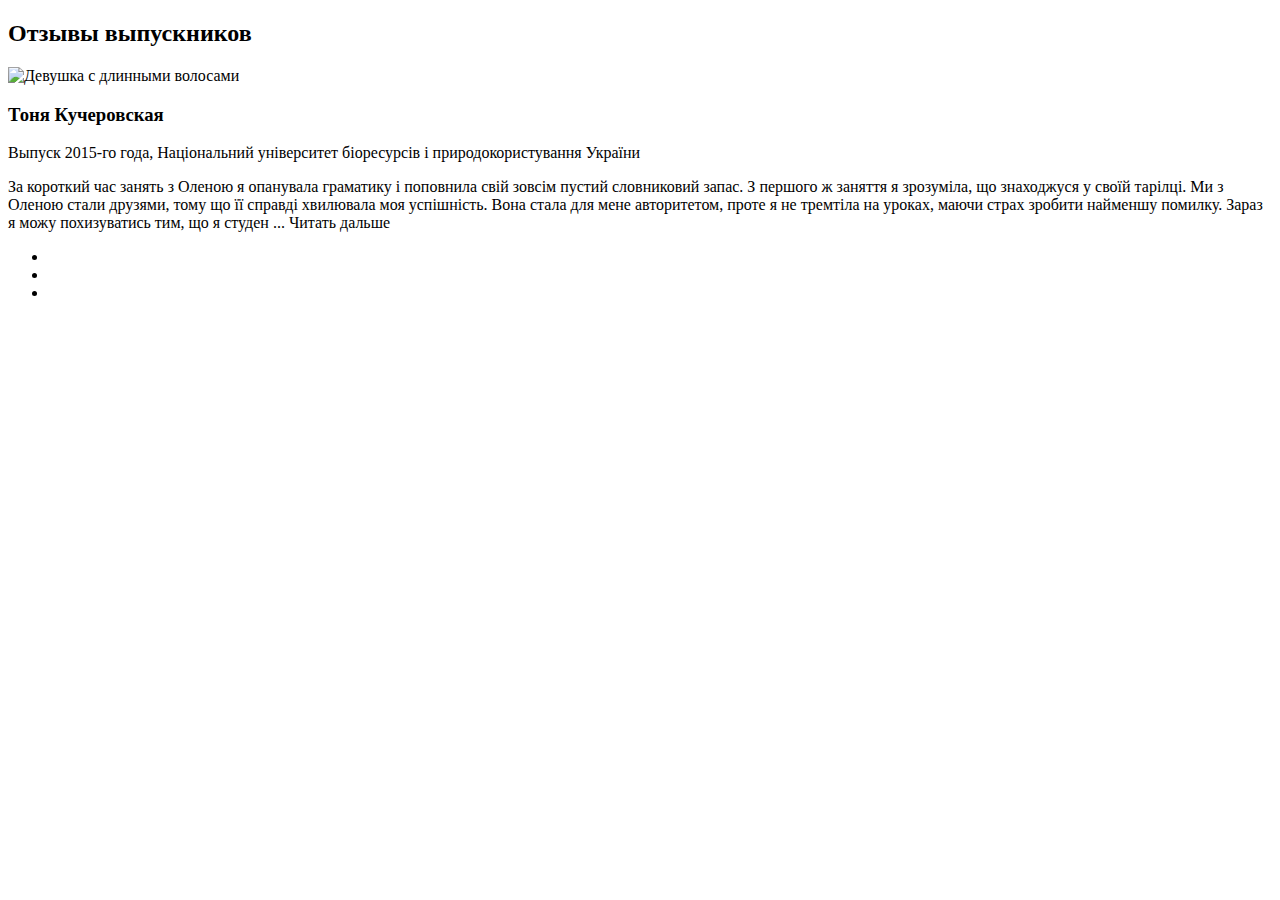
==== index-main.html @ c7bc54fe "Добавлена разметка ревьювера" ====
<!DOCTYPE html>
<html lang="ru">
<head>
    <meta charset="UTF-8">
    <meta http-equiv="X-UA-Compatible" content="IE=edge">
    <meta name="viewport" content="width=device-width, initial-scale=1.0">
    <title>Document</title>
</head>
<body>
    <header></header>   
    <main>
    <!-- Reviews -->
        <section class="reviews">
            <div class="container"> 
              <h2 class="section__title">Отзывы выпускников</h2>
                <article>
                  <img src="" alt="Девушка с длинными волосами" loading="lazy" width="90">
                  <a href=""></a>
                  <h3 class="reviewer">Тоня Кучеровская</h3>
                  <p>Выпуск 2015-го года, Національний університет біоресурсів
                  і природокористування України</p>
                  <p>За короткий час занять з Оленою я опанувала граматику і поповнила свій зовсім пустий словниковий запас. З першого ж
                  заняття я зрозуміла, що знаходжуся у своїй тарілці. Ми з Оленою стали друзями, тому що її справді хвилювала моя
                  успішність. Вона стала для мене авторитетом, проте я не тремтіла на уроках, маючи страх зробити найменшу помилку. Зараз
                  я можу похизуватись тим, що я студен ... <span>Читать дальше</span> </p>
                </article>
                <ul class="reviewers-list">
                    <li>
                        <img src="" alt="">
                    </li>
                    <li>
                        <img src="" alt="">
                    </li>
                    <li>
                        <img src="" alt="">
                    </li> 
                </ul>

            </div>
            
        </section>
    </main> 
    <footer></footer>
</body>
</html>
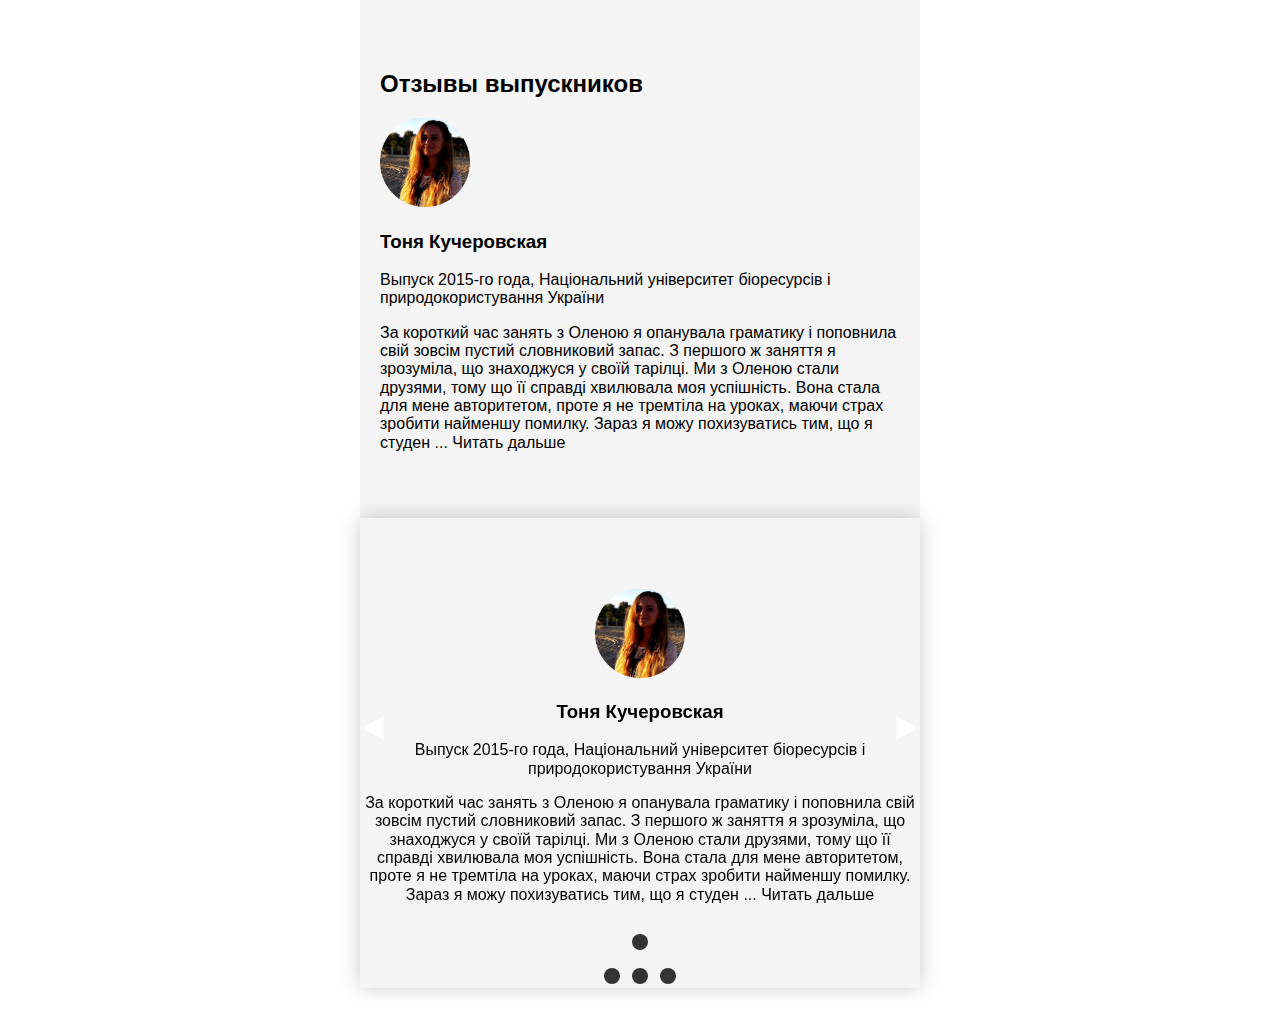
==== commit 996d7758: "Добавлены файлы" ====
--- a/index-main.html
+++ b/index-main.html
@@ -5,6 +5,8 @@
     <meta http-equiv="X-UA-Compatible" content="IE=edge">
     <meta name="viewport" content="width=device-width, initial-scale=1.0">
     <title>Document</title>
+    <link rel="stylesheet" href="https://cdnjs.cloudflare.com/ajax/libs/modern-normalize/1.0.0/modern-normalize.min.css">
+    <link rel="stylesheet" href="./css/main.min.css">
 </head>
 <body>
     <header></header>   
@@ -13,9 +15,14 @@
         <section class="reviews">
             <div class="container"> 
               <h2 class="section__title">Отзывы выпускников</h2>
+             
                 <article>
-                  <img src="" alt="Девушка с длинными волосами" loading="lazy" width="90">
-                  <a href=""></a>
+                  <img src="./images/Ellipse 8.png" alt="Девушка с длинными волосами" loading="lazy" width="90">
+                  <a href="">
+                    <svg width="30" height="30">
+                        <use href="./images/icons.svg#icon-antenna"></use>
+                    </svg>
+                  </a>
                   <h3 class="reviewer">Тоня Кучеровская</h3>
                   <p>Выпуск 2015-го года, Національний університет біоресурсів
                   і природокористування України</p>
@@ -24,21 +31,71 @@
                   успішність. Вона стала для мене авторитетом, проте я не тремтіла на уроках, маючи страх зробити найменшу помилку. Зараз
                   я можу похизуватись тим, що я студен ... <span>Читать дальше</span> </p>
                 </article>
-                <ul class="reviewers-list">
-                    <li>
-                        <img src="" alt="">
-                    </li>
-                    <li>
-                        <img src="" alt="">
-                    </li>
-                    <li>
-                        <img src="" alt="">
-                    </li> 
-                </ul>
+              
+                <ul class="reviewers-list"> </ul>
+            </div>         
+        </section>
 
+
+<section class="carousel" aria-label="Gallery">
+    <ol class="carousel__viewport">
+        <li id="carousel__slide1" tabindex="0" class="carousel__slide">
+            <div class="carousel__snapper">
+                
+                <a href="#carousel__slide4" class="carousel__prev">Go to last slide</a>
+                <a href="#carousel__slide2" class="carousel__next">Go to next slide</a>
             </div>
-            
-        </section>
+        </li>
+        <li id="carousel__slide2" tabindex="0" class="carousel__slide">
+            <div class="carousel__snapper"></div>
+            <a href="#carousel__slide1" class="carousel__prev">Go to previous slide</a>
+            <a href="#carousel__slide3" class="carousel__next">Go to next slide</a>
+        </li>
+        <li id="carousel__slide3" tabindex="0" class="carousel__slide">
+            <div class="carousel__snapper"></div>
+            <a href="#carousel__slide2" class="carousel__prev">Go to previous slide</a>
+            <a href="#carousel__slide4" class="carousel__next">Go to next slide</a>
+        </li>
+        <li id="carousel__slide4" tabindex="0" class="carousel__slide">
+            <div class="carousel__snapper"></div>
+            <a href="#carousel__slide3" class="carousel__prev">Go to previous slide</a>
+            <a href="#carousel__slide1" class="carousel__next">Go to first slide</a>
+        </li>
+    </ol>
+    <aside class="carousel__navigation">
+        <ol class="carousel__navigation-list">
+            <li class="carousel__navigation-item">
+
+                    <article >
+                                <img src="./images/Ellipse 8.png" alt="Девушка с длинными волосами" loading="lazy" width="90">
+                                <a href=""></a>
+                                <h3 class="reviewer">Тоня Кучеровская</h3>
+                                <p>Выпуск 2015-го года, Національний університет біоресурсів
+                                    і природокористування України</p>
+                                <p>За короткий час занять з Оленою я опанувала граматику і поповнила свій зовсім пустий словниковий запас. З першого
+                                    ж
+                                    заняття я зрозуміла, що знаходжуся у своїй тарілці. Ми з Оленою стали друзями, тому що її справді хвилювала моя
+                                    успішність. Вона стала для мене авторитетом, проте я не тремтіла на уроках, маючи страх зробити найменшу
+                                    помилку. Зараз
+                                    я можу похизуватись тим, що я студен ... <span>Читать дальше</span> </p>
+                    </article>
+                    <a href="#carousel__slide1" class="carousel__navigation-button">Go to slide 1  </a>
+              
+            </li>
+            <li class="carousel__navigation-item">
+                <a href="#carousel__slide2" class="carousel__navigation-button">Go to slide 2</a>
+            </li>
+            <li class="carousel__navigation-item">
+                <a href="#carousel__slide3" class="carousel__navigation-button">Go to slide 3</a>
+            </li>
+            <li class="carousel__navigation-item">
+                <a href="#carousel__slide4" class="carousel__navigation-button">Go to slide 4</a>
+            </li>
+        </ol>
+    </aside>
+</section>
+
+
     </main> 
     <footer></footer>
 </body>
--- a/css/main.min.css
+++ b/css/main.min.css
@@ -0,0 +1,2 @@
+.container{max-width:480px;min-width:320px;padding-left:15px;padding-right:15px;margin-left:auto;margin-right:auto}@media screen and (min-width: 768px){.container{max-width:768px}}@media screen and (min-width: 1200px){.container{max-width:1200px}}@-webkit-keyframes tonext{75%{left:0}95%{left:100%}98%{left:100%}99%{left:0}}@keyframes tonext{75%{left:0}95%{left:100%}98%{left:100%}99%{left:0}}@-webkit-keyframes tostart{75%{left:0}95%{left:-300%}98%{left:-300%}99%{left:0}}@keyframes tostart{75%{left:0}95%{left:-300%}98%{left:-300%}99%{left:0}}@-webkit-keyframes snap{96%{scroll-snap-align:center}97%{scroll-snap-align:none}99%{scroll-snap-align:none}100%{scroll-snap-align:center}}@keyframes snap{96%{scroll-snap-align:center}97%{scroll-snap-align:none}99%{scroll-snap-align:none}100%{scroll-snap-align:center}}body{max-width:37.5rem;margin:0 auto;padding:0 1.25rem;font-family:'Lato', sans-serif}*{-webkit-box-sizing:border-box;box-sizing:border-box;scrollbar-color:transparent transparent;scrollbar-width:0px}*::-webkit-scrollbar{width:0}*::-webkit-scrollbar-track{background:transparent}*::-webkit-scrollbar-thumb{background:transparent;border:none}*{-ms-overflow-style:none}ol,li{list-style:none;margin:0;padding:0}.carousel{position:relative;padding-top:75%;-webkit-filter:drop-shadow(0 0 10px #0003);filter:drop-shadow(0 0 10px #0003);-webkit-perspective:100px;perspective:100px}.carousel__viewport{position:absolute;top:0;right:0;bottom:0;left:0;display:-webkit-box;display:-ms-flexbox;display:flex;overflow-x:scroll;counter-reset:item;scroll-behavior:smooth;-ms-scroll-snap-type:x mandatory;scroll-snap-type:x mandatory}.carousel__slide{position:relative;-webkit-box-flex:0;-ms-flex:0 0 100%;flex:0 0 100%;width:100%;counter-increment:item}.carousel__slide:nth-child(even){background-color:#99f}.carousel__slide:before{content:counter(item);position:absolute;top:50%;left:50%;-webkit-transform:translate3d(-50%, -40%, 70px);transform:translate3d(-50%, -40%, 70px);color:#fff;font-size:2em}.carousel__snapper{position:absolute;top:0;left:0;width:100%;height:100%;scroll-snap-align:center}@media (hover: hover){.carousel__snapper{-webkit-animation-name:tonext, snap;animation-name:tonext, snap;-webkit-animation-timing-function:ease;animation-timing-function:ease;-webkit-animation-duration:4s;animation-duration:4s;-webkit-animation-iteration-count:infinite;animation-iteration-count:infinite}.carousel__slide:last-child .carousel__snapper{-webkit-animation-name:tostart, snap;animation-name:tostart, snap}}@media (prefers-reduced-motion: reduce){.carousel__snapper{-webkit-animation-name:none;animation-name:none}}.carousel:hover .carousel__snapper,.carousel:focus-within .carousel__snapper{-webkit-animation-name:none;animation-name:none}.carousel__navigation{position:absolute;right:0;bottom:0;left:0;text-align:center}.carousel__navigation-list,.carousel__navigation-item{display:inline-block}.carousel__navigation-button{display:inline-block;width:1.5rem;height:1.5rem;background-color:#333;background-clip:content-box;border:0.25rem solid transparent;border-radius:50%;font-size:0;-webkit-transition:-webkit-transform 0.1s;transition:-webkit-transform 0.1s;transition:transform 0.1s;transition:transform 0.1s, -webkit-transform 0.1s}.carousel::before,.carousel::after,.carousel__prev,.carousel__next{position:absolute;top:0;margin-top:37.5%;width:4rem;height:4rem;-webkit-transform:translateY(-50%);transform:translateY(-50%);border-radius:50%;font-size:0;outline:0}.carousel::before,.carousel__prev{left:-1rem}.carousel::after,.carousel__next{right:-1rem}.carousel::before,.carousel::after{content:'';z-index:1;background-size:1.5rem 1.5rem;background-repeat:no-repeat;background-position:center center;color:#fff;font-size:2.5rem;line-height:4rem;text-align:center;pointer-events:none}.carousel::before{background-image:url("data:image/svg+xml,%3Csvg viewBox='0 0 100 100' xmlns='http://www.w3.org/2000/svg'%3E%3Cpolygon points='0,50 80,100 80,0' fill='%23fff'/%3E%3C/svg%3E")}.carousel::after{background-image:url("data:image/svg+xml,%3Csvg viewBox='0 0 100 100' xmlns='http://www.w3.org/2000/svg'%3E%3Cpolygon points='100,50 20,100 20,0' fill='%23fff'/%3E%3C/svg%3E")}section{background:#F4F4F4;padding:50px 0}.container{max-width:1044px;margin:0 auto;padding:0 20px}.carousel{display:block;text-align:left;position:relative;margin-bottom:22px}.carousel>input{clip:rect(1px, 1px, 1px, 1px);-webkit-clip-path:inset(50%);clip-path:inset(50%);height:1px;width:1px;margin:-1px;overflow:hidden;padding:0;position:absolute}.carousel>input:nth-of-type(6):checked ~ .carousel__slides .carousel__slide:first-of-type{margin-left:-500%}.carousel>input:nth-of-type(5):checked ~ .carousel__slides .carousel__slide:first-of-type{margin-left:-400%}.carousel>input:nth-of-type(4):checked ~ .carousel__slides .carousel__slide:first-of-type{margin-left:-300%}.carousel>input:nth-of-type(3):checked ~ .carousel__slides .carousel__slide:first-of-type{margin-left:-200%}.carousel>input:nth-of-type(2):checked ~ .carousel__slides .carousel__slide:first-of-type{margin-left:-100%}.carousel>input:nth-of-type(1):checked ~ .carousel__slides .carousel__slide:first-of-type{margin-left:0%}.carousel>input:nth-of-type(1):checked ~ .carousel__thumbnails li:nth-of-type(1){-webkit-box-shadow:0px 0px 0px 5px rgba(0,0,255,0.5);box-shadow:0px 0px 0px 5px rgba(0,0,255,0.5)}.carousel>input:nth-of-type(2):checked ~ .carousel__thumbnails li:nth-of-type(2){-webkit-box-shadow:0px 0px 0px 5px rgba(0,0,255,0.5);box-shadow:0px 0px 0px 5px rgba(0,0,255,0.5)}.carousel>input:nth-of-type(3):checked ~ .carousel__thumbnails li:nth-of-type(3){-webkit-box-shadow:0px 0px 0px 5px rgba(0,0,255,0.5);box-shadow:0px 0px 0px 5px rgba(0,0,255,0.5)}.carousel>input:nth-of-type(4):checked ~ .carousel__thumbnails li:nth-of-type(4){-webkit-box-shadow:0px 0px 0px 5px rgba(0,0,255,0.5);box-shadow:0px 0px 0px 5px rgba(0,0,255,0.5)}.carousel>input:nth-of-type(5):checked ~ .carousel__thumbnails li:nth-of-type(5){-webkit-box-shadow:0px 0px 0px 5px rgba(0,0,255,0.5);box-shadow:0px 0px 0px 5px rgba(0,0,255,0.5)}.carousel>input:nth-of-type(6):checked ~ .carousel__thumbnails li:nth-of-type(6){-webkit-box-shadow:0px 0px 0px 5px rgba(0,0,255,0.5);box-shadow:0px 0px 0px 5px rgba(0,0,255,0.5)}.carousel__slides{position:relative;z-index:1;padding:0;margin:0;overflow:hidden;white-space:nowrap;-webkit-box-sizing:border-box;box-sizing:border-box;display:-webkit-box;display:-ms-flexbox;display:flex}.carousel__slide{position:relative;display:block;-webkit-box-flex:1;-ms-flex:1 0 100%;flex:1 0 100%;width:100%;height:100%;overflow:hidden;-webkit-transition:all 300ms ease-out;transition:all 300ms ease-out;vertical-align:top;-webkit-box-sizing:border-box;box-sizing:border-box;white-space:normal}.carousel__slide figure{display:-webkit-box;display:-ms-flexbox;display:flex;margin:0}.carousel__slide div{position:relative;width:100%}.carousel__slide div:before{display:block;content:"";width:100%;padding-top:66.66667%}.carousel__slide div>img{position:absolute;top:0;left:0;right:0;bottom:0;width:100%;height:100%}.carousel__slide img{display:block;-webkit-box-flex:1;-ms-flex:1 1 auto;flex:1 1 auto;-o-object-fit:cover;object-fit:cover}.carousel__slide figcaption{-ms-flex-item-align:end;align-self:flex-end;padding:20px 20px 0 20px;-webkit-box-flex:0;-ms-flex:0 0 auto;flex:0 0 auto;width:25%;min-width:150px}.carousel__slide .credit{margin-top:1rem;color:rgba(0,0,0,0.5);display:block}.carousel__slide.scrollable{overflow-y:scroll}.carousel__thumbnails{list-style:none;padding:0;margin:0;display:-webkit-box;display:-ms-flexbox;display:flex;margin:0 -10px}.carousel__slides+.carousel__thumbnails{margin-top:20px}.carousel__thumbnails li{-webkit-box-flex:1;-ms-flex:1 1 auto;flex:1 1 auto;max-width:calc((100% / 6) - 20px);margin:0 10px;-webkit-transition:all 300ms ease-in-out;transition:all 300ms ease-in-out}.carousel__thumbnails label{display:block;position:relative}.carousel__thumbnails label:before{display:block;content:"";width:100%;padding-top:100%}.carousel__thumbnails label>img{position:absolute;top:0;left:0;right:0;bottom:0;width:100%;height:100%}.carousel__thumbnails label:hover,.carousel__thumbnails label:focus{cursor:pointer}.carousel__thumbnails label:hover img,.carousel__thumbnails label:focus img{-webkit-box-shadow:0px 0px 0px 1px rgba(0,0,0,0.25);box-shadow:0px 0px 0px 1px rgba(0,0,0,0.25);-webkit-transition:all 300ms ease-in-out;transition:all 300ms ease-in-out}.carousel__thumbnails img{display:block;width:100%;height:100%;-o-object-fit:cover;object-fit:cover}
+/*# sourceMappingURL=main.min.css.map */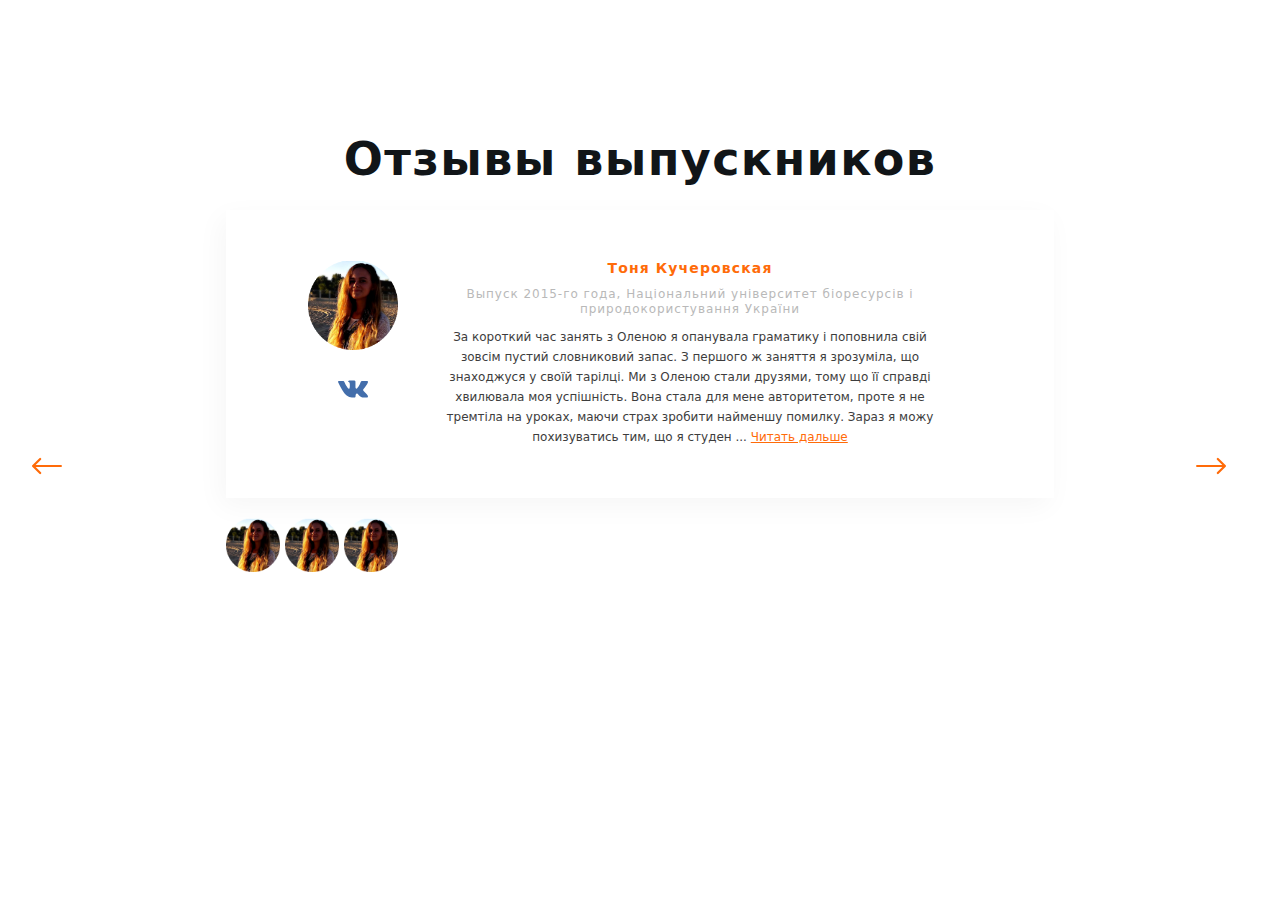
==== commit 396cc8bb: "Добавлена разметка и стили" ====
--- a/index-main.html
+++ b/index-main.html
@@ -15,29 +15,68 @@
         <section class="reviews">
             <div class="container"> 
               <h2 class="section__title">Отзывы выпускников</h2>
-             
-                <article>
-                  <img src="./images/Ellipse 8.png" alt="Девушка с длинными волосами" loading="lazy" width="90">
-                  <a href="">
-                    <svg width="30" height="30">
-                        <use href="./images/icons.svg#icon-antenna"></use>
+              <button class="reviews-button reviews-button--hide reviews-button__prev" type="button" >
+                <svg class="reviews-button__icon" width="30" height="30">
+                    <use href="./images/icons.svg#icon-prev"></use>
+                </svg>
+              </button>
+                <article class="reviews__card">
+                <div class="reviews__thumb">
+                  <img class="reviews__img" src="./images/Ellipse 8.png" alt="Девушка с длинными волосами" loading="lazy" width="90">
+                  <a href="" class="reviews__link">
+                    <svg class="reviews__icon" width="30" height="30">
+                        <use href="./images/icons.svg#icon-vk"></use>
                     </svg>
                   </a>
+                </div> 
+                <div>
                   <h3 class="reviewer">Тоня Кучеровская</h3>
-                  <p>Выпуск 2015-го года, Національний університет біоресурсів
-                  і природокористування України</p>
-                  <p>За короткий час занять з Оленою я опанувала граматику і поповнила свій зовсім пустий словниковий запас. З першого ж
-                  заняття я зрозуміла, що знаходжуся у своїй тарілці. Ми з Оленою стали друзями, тому що її справді хвилювала моя
-                  успішність. Вона стала для мене авторитетом, проте я не тремтіла на уроках, маючи страх зробити найменшу помилку. Зараз
-                  я можу похизуватись тим, що я студен ... <span>Читать дальше</span> </p>
+                  <div>
+                   <p class="reviewer__edu">Выпуск 2015-го года, Національний університет біоресурсів
+                    і природокористування України</p>
+                    <p class="reviewer__text">За короткий час занять з Оленою я опанувала граматику і поповнила свій зовсім пустий словниковий запас. З першого ж
+                    заняття я зрозуміла, що знаходжуся у своїй тарілці. Ми з Оленою стали друзями, тому що її справді хвилювала моя
+                    успішність. Вона стала для мене авторитетом, проте я не тремтіла на уроках, маючи страх зробити найменшу помилку. Зараз
+                    я можу похизуватись тим, що я студен ... 
+                    <span class="reviewer__text--inverse" >Читать дальше</span> </p>
+                  </div>
+                </div>
                 </article>
-              
-                <ul class="reviewers-list"> </ul>
+              <button class="reviews-button reviews-button--hide reviews-button__next" type="button">
+                <svg class="reviews-button__icon" width="30" height="30">
+                    <use href="./images/icons.svg#icon-next"></use>
+                </svg>
+              </button>
+
+              <div class="reviewers-group">
+                <button class="reviewers-group__button reviewers-group__button--musk" type="button">
+                <svg class="reviews-button__icon" width="30" height="30">
+                    <use href="./images/icons.svg#icon-prev"></use>
+                </svg>
+                </button>
+                <ul class="reviewers-list"> 
+                    <a href="" class="reviewers-list__link">
+                        <img class="reviewers-list__img" src="./images/Ellipse 8.png" alt="Девушка с длинными волосами" loading="lazy" width="54">
+                    </a>
+                    <a href="" class="reviewers-list__link">
+                        <img class="reviewers-list__img" src="./images/Ellipse 8.png" alt="Девушка с длинными волосами" loading="lazy" width="54">
+                    </a>
+                    <a href="" class="reviewers-list__link">
+                        <img class="reviewers-list__img" src="./images/Ellipse 8.png" alt="Девушка с длинными волосами" loading="lazy" width="54">
+                    </a>
+                </ul>
+                <button class="reviewers-group__button reviewers-group__button--musk" type="button">
+                    <svg class="reviews-button__icon" width="30" height="30">
+                        <use href="./images/icons.svg#icon-next"></use>
+                    </svg>
+                </button>
+              </div>  
+
             </div>         
         </section>
 
 
-<section class="carousel" aria-label="Gallery">
+<!-- <section class="carousel" aria-label="Gallery">
     <ol class="carousel__viewport">
         <li id="carousel__slide1" tabindex="0" class="carousel__slide">
             <div class="carousel__snapper">
@@ -93,7 +132,7 @@
             </li>
         </ol>
     </aside>
-</section>
+</section> -->
 
 
     </main> 
--- a/css/main.min.css
+++ b/css/main.min.css
@@ -1,2 +1,2 @@
-.container{max-width:480px;min-width:320px;padding-left:15px;padding-right:15px;margin-left:auto;margin-right:auto}@media screen and (min-width: 768px){.container{max-width:768px}}@media screen and (min-width: 1200px){.container{max-width:1200px}}@-webkit-keyframes tonext{75%{left:0}95%{left:100%}98%{left:100%}99%{left:0}}@keyframes tonext{75%{left:0}95%{left:100%}98%{left:100%}99%{left:0}}@-webkit-keyframes tostart{75%{left:0}95%{left:-300%}98%{left:-300%}99%{left:0}}@keyframes tostart{75%{left:0}95%{left:-300%}98%{left:-300%}99%{left:0}}@-webkit-keyframes snap{96%{scroll-snap-align:center}97%{scroll-snap-align:none}99%{scroll-snap-align:none}100%{scroll-snap-align:center}}@keyframes snap{96%{scroll-snap-align:center}97%{scroll-snap-align:none}99%{scroll-snap-align:none}100%{scroll-snap-align:center}}body{max-width:37.5rem;margin:0 auto;padding:0 1.25rem;font-family:'Lato', sans-serif}*{-webkit-box-sizing:border-box;box-sizing:border-box;scrollbar-color:transparent transparent;scrollbar-width:0px}*::-webkit-scrollbar{width:0}*::-webkit-scrollbar-track{background:transparent}*::-webkit-scrollbar-thumb{background:transparent;border:none}*{-ms-overflow-style:none}ol,li{list-style:none;margin:0;padding:0}.carousel{position:relative;padding-top:75%;-webkit-filter:drop-shadow(0 0 10px #0003);filter:drop-shadow(0 0 10px #0003);-webkit-perspective:100px;perspective:100px}.carousel__viewport{position:absolute;top:0;right:0;bottom:0;left:0;display:-webkit-box;display:-ms-flexbox;display:flex;overflow-x:scroll;counter-reset:item;scroll-behavior:smooth;-ms-scroll-snap-type:x mandatory;scroll-snap-type:x mandatory}.carousel__slide{position:relative;-webkit-box-flex:0;-ms-flex:0 0 100%;flex:0 0 100%;width:100%;counter-increment:item}.carousel__slide:nth-child(even){background-color:#99f}.carousel__slide:before{content:counter(item);position:absolute;top:50%;left:50%;-webkit-transform:translate3d(-50%, -40%, 70px);transform:translate3d(-50%, -40%, 70px);color:#fff;font-size:2em}.carousel__snapper{position:absolute;top:0;left:0;width:100%;height:100%;scroll-snap-align:center}@media (hover: hover){.carousel__snapper{-webkit-animation-name:tonext, snap;animation-name:tonext, snap;-webkit-animation-timing-function:ease;animation-timing-function:ease;-webkit-animation-duration:4s;animation-duration:4s;-webkit-animation-iteration-count:infinite;animation-iteration-count:infinite}.carousel__slide:last-child .carousel__snapper{-webkit-animation-name:tostart, snap;animation-name:tostart, snap}}@media (prefers-reduced-motion: reduce){.carousel__snapper{-webkit-animation-name:none;animation-name:none}}.carousel:hover .carousel__snapper,.carousel:focus-within .carousel__snapper{-webkit-animation-name:none;animation-name:none}.carousel__navigation{position:absolute;right:0;bottom:0;left:0;text-align:center}.carousel__navigation-list,.carousel__navigation-item{display:inline-block}.carousel__navigation-button{display:inline-block;width:1.5rem;height:1.5rem;background-color:#333;background-clip:content-box;border:0.25rem solid transparent;border-radius:50%;font-size:0;-webkit-transition:-webkit-transform 0.1s;transition:-webkit-transform 0.1s;transition:transform 0.1s;transition:transform 0.1s, -webkit-transform 0.1s}.carousel::before,.carousel::after,.carousel__prev,.carousel__next{position:absolute;top:0;margin-top:37.5%;width:4rem;height:4rem;-webkit-transform:translateY(-50%);transform:translateY(-50%);border-radius:50%;font-size:0;outline:0}.carousel::before,.carousel__prev{left:-1rem}.carousel::after,.carousel__next{right:-1rem}.carousel::before,.carousel::after{content:'';z-index:1;background-size:1.5rem 1.5rem;background-repeat:no-repeat;background-position:center center;color:#fff;font-size:2.5rem;line-height:4rem;text-align:center;pointer-events:none}.carousel::before{background-image:url("data:image/svg+xml,%3Csvg viewBox='0 0 100 100' xmlns='http://www.w3.org/2000/svg'%3E%3Cpolygon points='0,50 80,100 80,0' fill='%23fff'/%3E%3C/svg%3E")}.carousel::after{background-image:url("data:image/svg+xml,%3Csvg viewBox='0 0 100 100' xmlns='http://www.w3.org/2000/svg'%3E%3Cpolygon points='100,50 20,100 20,0' fill='%23fff'/%3E%3C/svg%3E")}section{background:#F4F4F4;padding:50px 0}.container{max-width:1044px;margin:0 auto;padding:0 20px}.carousel{display:block;text-align:left;position:relative;margin-bottom:22px}.carousel>input{clip:rect(1px, 1px, 1px, 1px);-webkit-clip-path:inset(50%);clip-path:inset(50%);height:1px;width:1px;margin:-1px;overflow:hidden;padding:0;position:absolute}.carousel>input:nth-of-type(6):checked ~ .carousel__slides .carousel__slide:first-of-type{margin-left:-500%}.carousel>input:nth-of-type(5):checked ~ .carousel__slides .carousel__slide:first-of-type{margin-left:-400%}.carousel>input:nth-of-type(4):checked ~ .carousel__slides .carousel__slide:first-of-type{margin-left:-300%}.carousel>input:nth-of-type(3):checked ~ .carousel__slides .carousel__slide:first-of-type{margin-left:-200%}.carousel>input:nth-of-type(2):checked ~ .carousel__slides .carousel__slide:first-of-type{margin-left:-100%}.carousel>input:nth-of-type(1):checked ~ .carousel__slides .carousel__slide:first-of-type{margin-left:0%}.carousel>input:nth-of-type(1):checked ~ .carousel__thumbnails li:nth-of-type(1){-webkit-box-shadow:0px 0px 0px 5px rgba(0,0,255,0.5);box-shadow:0px 0px 0px 5px rgba(0,0,255,0.5)}.carousel>input:nth-of-type(2):checked ~ .carousel__thumbnails li:nth-of-type(2){-webkit-box-shadow:0px 0px 0px 5px rgba(0,0,255,0.5);box-shadow:0px 0px 0px 5px rgba(0,0,255,0.5)}.carousel>input:nth-of-type(3):checked ~ .carousel__thumbnails li:nth-of-type(3){-webkit-box-shadow:0px 0px 0px 5px rgba(0,0,255,0.5);box-shadow:0px 0px 0px 5px rgba(0,0,255,0.5)}.carousel>input:nth-of-type(4):checked ~ .carousel__thumbnails li:nth-of-type(4){-webkit-box-shadow:0px 0px 0px 5px rgba(0,0,255,0.5);box-shadow:0px 0px 0px 5px rgba(0,0,255,0.5)}.carousel>input:nth-of-type(5):checked ~ .carousel__thumbnails li:nth-of-type(5){-webkit-box-shadow:0px 0px 0px 5px rgba(0,0,255,0.5);box-shadow:0px 0px 0px 5px rgba(0,0,255,0.5)}.carousel>input:nth-of-type(6):checked ~ .carousel__thumbnails li:nth-of-type(6){-webkit-box-shadow:0px 0px 0px 5px rgba(0,0,255,0.5);box-shadow:0px 0px 0px 5px rgba(0,0,255,0.5)}.carousel__slides{position:relative;z-index:1;padding:0;margin:0;overflow:hidden;white-space:nowrap;-webkit-box-sizing:border-box;box-sizing:border-box;display:-webkit-box;display:-ms-flexbox;display:flex}.carousel__slide{position:relative;display:block;-webkit-box-flex:1;-ms-flex:1 0 100%;flex:1 0 100%;width:100%;height:100%;overflow:hidden;-webkit-transition:all 300ms ease-out;transition:all 300ms ease-out;vertical-align:top;-webkit-box-sizing:border-box;box-sizing:border-box;white-space:normal}.carousel__slide figure{display:-webkit-box;display:-ms-flexbox;display:flex;margin:0}.carousel__slide div{position:relative;width:100%}.carousel__slide div:before{display:block;content:"";width:100%;padding-top:66.66667%}.carousel__slide div>img{position:absolute;top:0;left:0;right:0;bottom:0;width:100%;height:100%}.carousel__slide img{display:block;-webkit-box-flex:1;-ms-flex:1 1 auto;flex:1 1 auto;-o-object-fit:cover;object-fit:cover}.carousel__slide figcaption{-ms-flex-item-align:end;align-self:flex-end;padding:20px 20px 0 20px;-webkit-box-flex:0;-ms-flex:0 0 auto;flex:0 0 auto;width:25%;min-width:150px}.carousel__slide .credit{margin-top:1rem;color:rgba(0,0,0,0.5);display:block}.carousel__slide.scrollable{overflow-y:scroll}.carousel__thumbnails{list-style:none;padding:0;margin:0;display:-webkit-box;display:-ms-flexbox;display:flex;margin:0 -10px}.carousel__slides+.carousel__thumbnails{margin-top:20px}.carousel__thumbnails li{-webkit-box-flex:1;-ms-flex:1 1 auto;flex:1 1 auto;max-width:calc((100% / 6) - 20px);margin:0 10px;-webkit-transition:all 300ms ease-in-out;transition:all 300ms ease-in-out}.carousel__thumbnails label{display:block;position:relative}.carousel__thumbnails label:before{display:block;content:"";width:100%;padding-top:100%}.carousel__thumbnails label>img{position:absolute;top:0;left:0;right:0;bottom:0;width:100%;height:100%}.carousel__thumbnails label:hover,.carousel__thumbnails label:focus{cursor:pointer}.carousel__thumbnails label:hover img,.carousel__thumbnails label:focus img{-webkit-box-shadow:0px 0px 0px 1px rgba(0,0,0,0.25);box-shadow:0px 0px 0px 1px rgba(0,0,0,0.25);-webkit-transition:all 300ms ease-in-out;transition:all 300ms ease-in-out}.carousel__thumbnails img{display:block;width:100%;height:100%;-o-object-fit:cover;object-fit:cover}
+.container{max-width:480px;min-width:320px;padding-left:15px;padding-right:15px;margin-left:auto;margin-right:auto}@media screen and (min-width: 768px){.container{max-width:768px}}@media screen and (min-width: 1280px){.container{max-width:1200px}}h2,h3,p{margin-top:0;margin-bottom:0}ul{margin:0;padding:0;list-style:none}a{text-decoration:none}.img{display:block;max-width:100%;height:auto}.section__title{margin-bottom:20px;font-weight:800;font-size:20px;line-height:1.3;text-align:center;letter-spacing:0.03em;color:#111518}@media screen and (min-width: 1280px){.section__title{font-size:46px}}.reviews{padding:50px 20px}@media screen and (min-width: 768px){.reviews{padding:50px 27px}}@media screen and (min-width: 1280px){.reviews{padding:130px 211px}}.reviews__card{margin-bottom:20px;text-align:center;padding:20px 20px 30px 20px;-webkit-box-shadow:-5px 8px 26px rgba(0,0,0,0.04);box-shadow:-5px 8px 26px rgba(0,0,0,0.04)}@media screen and (min-width: 1280px){.reviews__card{display:-webkit-box;display:-ms-flexbox;display:flex;padding-top:50px;padding-bottom:51px;padding-left:82px;padding-right:112px}}@media screen and (min-width: 1280px){.reviews__thumb{margin-right:40px}}.reviews__img{margin-bottom:20px}.reviews__link{display:block;margin-bottom:20px}.reviewer{margin-bottom:10px;font-weight:800;font-size:14px;line-height:1.21;letter-spacing:0.08em;color:#FF6B09}.reviewer__edu{margin-bottom:10px;font-weight:500;font-size:12px;line-height:15px;letter-spacing:0.08em;color:#B9B9B9}.reviewer__text{font-weight:500;font-size:12px;line-height:1.67;color:#3D3D3D}.reviewer__text--inverse{font-weight:500;font-size:12px;line-height:1.67;-webkit-text-decoration-line:underline;text-decoration-line:underline;color:#FF6B09}.reviewers-list__link{display:inline-block}.reviews-button{background-color:transparent;border:transparent}@media screen and (max-width: 767px){.reviews-button--hide{display:none}}.reviews-button__prev{position:absolute;top:50%;left:2%}.reviews-button__next{position:absolute;top:50%;left:93%}.reviewers-group__button{background-color:transparent;border:transparent}@media screen and (min-width: 768px){.reviewers-group__button--musk{display:none}}.reviewers-group{display:-webkit-box;display:-ms-flexbox;display:flex;-webkit-box-pack:justify;-ms-flex-pack:justify;justify-content:space-between}
 /*# sourceMappingURL=main.min.css.map */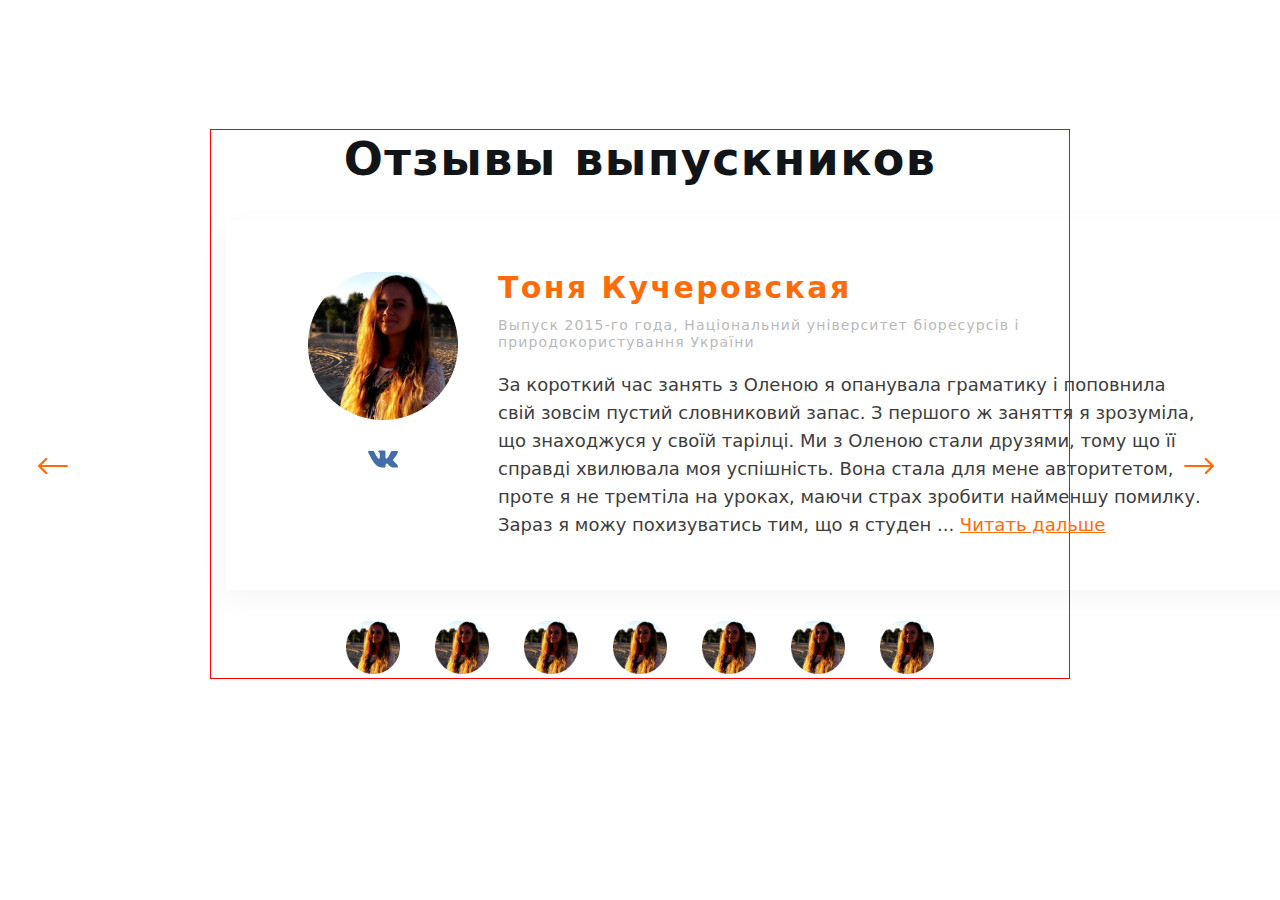
==== commit 72d8cb98: "Добавлены изменения" ====
--- a/index-main.html
+++ b/index-main.html
@@ -21,8 +21,10 @@
                 </svg>
               </button>
                 <article class="reviews__card">
-                <div class="reviews__thumb">
-                  <img class="reviews__img" src="./images/Ellipse 8.png" alt="Девушка с длинными волосами" loading="lazy" width="90">
+                <div class="reviews__social">
+                  <div class="reviews__thumb" >
+                      <img class="reviews__img" src="./images/Ellipse 8.jpg" alt="Девушка с длинными волосами" loading="lazy">
+                  </div> 
                   <a href="" class="reviews__link">
                     <svg class="reviews__icon" width="30" height="30">
                         <use href="./images/icons.svg#icon-vk"></use>
@@ -38,7 +40,7 @@
                     заняття я зрозуміла, що знаходжуся у своїй тарілці. Ми з Оленою стали друзями, тому що її справді хвилювала моя
                     успішність. Вона стала для мене авторитетом, проте я не тремтіла на уроках, маючи страх зробити найменшу помилку. Зараз
                     я можу похизуватись тим, що я студен ... 
-                    <span class="reviewer__text--inverse" >Читать дальше</span> </p>
+                    <span class="reviewer__text--inverse">Читать дальше</span> </p>
                   </div>
                 </div>
                 </article>
@@ -49,20 +51,20 @@
               </button>
 
               <div class="reviewers-group">
-                <button class="reviewers-group__button reviewers-group__button--musk" type="button">
+                <button class="reviewers-group__button" type="button">
                 <svg class="reviews-button__icon" width="30" height="30">
                     <use href="./images/icons.svg#icon-prev"></use>
                 </svg>
                 </button>
                 <ul class="reviewers-list"> 
                     <a href="" class="reviewers-list__link">
-                        <img class="reviewers-list__img" src="./images/Ellipse 8.png" alt="Девушка с длинными волосами" loading="lazy" width="54">
+                        <img class="reviewers-list__img" src="./images/Ellipse 8.jpg" alt="Девушка с длинными волосами" loading="lazy" width="54">
                     </a>
                     <a href="" class="reviewers-list__link">
-                        <img class="reviewers-list__img" src="./images/Ellipse 8.png" alt="Девушка с длинными волосами" loading="lazy" width="54">
+                        <img class="reviewers-list__img" src="./images/Ellipse 8.jpg" alt="Девушка с длинными волосами" loading="lazy" width="54">
                     </a>
                     <a href="" class="reviewers-list__link">
-                        <img class="reviewers-list__img" src="./images/Ellipse 8.png" alt="Девушка с длинными волосами" loading="lazy" width="54">
+                        <img class="reviewers-list__img" src="./images/Ellipse 8.jpg" alt="Девушка с длинными волосами" loading="lazy" width="54">
                     </a>
                 </ul>
                 <button class="reviewers-group__button reviewers-group__button--musk" type="button">
@@ -72,69 +74,39 @@
                 </button>
               </div>  
 
+            <ul class="reviewers-view">
+                <a href="" class="reviewers-view__link">
+                    <img class="reviewers-view__img" src="./images/Ellipse 8.jpg" alt="Девушка с длинными волосами" loading="lazy"
+                        width="54">
+                </a>
+                <a href="" class="reviewers-view__link">
+                    <img class="reviewers-view__img" src="./images/Ellipse 8.jpg" alt="Девушка с длинными волосами" loading="lazy"
+                        width="54">
+                </a>
+                <a href="" class="reviewers-view__link">
+                    <img class="reviewers-view__img" src="./images/Ellipse 8.jpg" alt="Девушка с длинными волосами" loading="lazy"
+                        width="54">
+                </a>
+                <a href="" class="reviewers-view__link">
+                    <img class="reviewers-view__img" src="./images/Ellipse 8.jpg" alt="Девушка с длинными волосами" loading="lazy"
+                        width="54">
+                </a>
+                <a href="" class="reviewers-view__link">
+                    <img class="reviewers-view__img" src="./images/Ellipse 8.jpg" alt="Девушка с длинными волосами" loading="lazy"
+                        width="54">
+                </a>
+                <a href="" class="reviewers-view__link">
+                    <img class="reviewers-view__img" src="./images/Ellipse 8.jpg" alt="Девушка с длинными волосами" loading="lazy"
+                        width="54">
+                </a>
+                <a href="" class="reviewers-view__link">
+                    <img class="reviewers-view__img" src="./images/Ellipse 8.jpg" alt="Девушка с длинными волосами" loading="lazy"
+                        width="54">
+                </a>                
+            </ul>
+
             </div>         
         </section>
-
-
-<!-- <section class="carousel" aria-label="Gallery">
-    <ol class="carousel__viewport">
-        <li id="carousel__slide1" tabindex="0" class="carousel__slide">
-            <div class="carousel__snapper">
-                
-                <a href="#carousel__slide4" class="carousel__prev">Go to last slide</a>
-                <a href="#carousel__slide2" class="carousel__next">Go to next slide</a>
-            </div>
-        </li>
-        <li id="carousel__slide2" tabindex="0" class="carousel__slide">
-            <div class="carousel__snapper"></div>
-            <a href="#carousel__slide1" class="carousel__prev">Go to previous slide</a>
-            <a href="#carousel__slide3" class="carousel__next">Go to next slide</a>
-        </li>
-        <li id="carousel__slide3" tabindex="0" class="carousel__slide">
-            <div class="carousel__snapper"></div>
-            <a href="#carousel__slide2" class="carousel__prev">Go to previous slide</a>
-            <a href="#carousel__slide4" class="carousel__next">Go to next slide</a>
-        </li>
-        <li id="carousel__slide4" tabindex="0" class="carousel__slide">
-            <div class="carousel__snapper"></div>
-            <a href="#carousel__slide3" class="carousel__prev">Go to previous slide</a>
-            <a href="#carousel__slide1" class="carousel__next">Go to first slide</a>
-        </li>
-    </ol>
-    <aside class="carousel__navigation">
-        <ol class="carousel__navigation-list">
-            <li class="carousel__navigation-item">
-
-                    <article >
-                                <img src="./images/Ellipse 8.png" alt="Девушка с длинными волосами" loading="lazy" width="90">
-                                <a href=""></a>
-                                <h3 class="reviewer">Тоня Кучеровская</h3>
-                                <p>Выпуск 2015-го года, Національний університет біоресурсів
-                                    і природокористування України</p>
-                                <p>За короткий час занять з Оленою я опанувала граматику і поповнила свій зовсім пустий словниковий запас. З першого
-                                    ж
-                                    заняття я зрозуміла, що знаходжуся у своїй тарілці. Ми з Оленою стали друзями, тому що її справді хвилювала моя
-                                    успішність. Вона стала для мене авторитетом, проте я не тремтіла на уроках, маючи страх зробити найменшу
-                                    помилку. Зараз
-                                    я можу похизуватись тим, що я студен ... <span>Читать дальше</span> </p>
-                    </article>
-                    <a href="#carousel__slide1" class="carousel__navigation-button">Go to slide 1  </a>
-              
-            </li>
-            <li class="carousel__navigation-item">
-                <a href="#carousel__slide2" class="carousel__navigation-button">Go to slide 2</a>
-            </li>
-            <li class="carousel__navigation-item">
-                <a href="#carousel__slide3" class="carousel__navigation-button">Go to slide 3</a>
-            </li>
-            <li class="carousel__navigation-item">
-                <a href="#carousel__slide4" class="carousel__navigation-button">Go to slide 4</a>
-            </li>
-        </ol>
-    </aside>
-</section> -->
-
-
     </main> 
     <footer></footer>
 </body>
--- a/css/main.min.css
+++ b/css/main.min.css
@@ -1,2 +1,2 @@
-.container{max-width:480px;min-width:320px;padding-left:15px;padding-right:15px;margin-left:auto;margin-right:auto}@media screen and (min-width: 768px){.container{max-width:768px}}@media screen and (min-width: 1280px){.container{max-width:1200px}}h2,h3,p{margin-top:0;margin-bottom:0}ul{margin:0;padding:0;list-style:none}a{text-decoration:none}.img{display:block;max-width:100%;height:auto}.section__title{margin-bottom:20px;font-weight:800;font-size:20px;line-height:1.3;text-align:center;letter-spacing:0.03em;color:#111518}@media screen and (min-width: 1280px){.section__title{font-size:46px}}.reviews{padding:50px 20px}@media screen and (min-width: 768px){.reviews{padding:50px 27px}}@media screen and (min-width: 1280px){.reviews{padding:130px 211px}}.reviews__card{margin-bottom:20px;text-align:center;padding:20px 20px 30px 20px;-webkit-box-shadow:-5px 8px 26px rgba(0,0,0,0.04);box-shadow:-5px 8px 26px rgba(0,0,0,0.04)}@media screen and (min-width: 1280px){.reviews__card{display:-webkit-box;display:-ms-flexbox;display:flex;padding-top:50px;padding-bottom:51px;padding-left:82px;padding-right:112px}}@media screen and (min-width: 1280px){.reviews__thumb{margin-right:40px}}.reviews__img{margin-bottom:20px}.reviews__link{display:block;margin-bottom:20px}.reviewer{margin-bottom:10px;font-weight:800;font-size:14px;line-height:1.21;letter-spacing:0.08em;color:#FF6B09}.reviewer__edu{margin-bottom:10px;font-weight:500;font-size:12px;line-height:15px;letter-spacing:0.08em;color:#B9B9B9}.reviewer__text{font-weight:500;font-size:12px;line-height:1.67;color:#3D3D3D}.reviewer__text--inverse{font-weight:500;font-size:12px;line-height:1.67;-webkit-text-decoration-line:underline;text-decoration-line:underline;color:#FF6B09}.reviewers-list__link{display:inline-block}.reviews-button{background-color:transparent;border:transparent}@media screen and (max-width: 767px){.reviews-button--hide{display:none}}.reviews-button__prev{position:absolute;top:50%;left:2%}.reviews-button__next{position:absolute;top:50%;left:93%}.reviewers-group__button{background-color:transparent;border:transparent}@media screen and (min-width: 768px){.reviewers-group__button--musk{display:none}}.reviewers-group{display:-webkit-box;display:-ms-flexbox;display:flex;-webkit-box-pack:justify;-ms-flex-pack:justify;justify-content:space-between}
+.container{max-width:480px;min-width:320px;padding-left:15px;padding-right:15px;margin-left:auto;margin-right:auto;outline:1px solid red}@media screen and (min-width: 768px){.container{max-width:768px}}@media screen and (min-width: 1280px){.container{max-width:1280px}}h2,h3,p{margin-top:0;margin-bottom:0}ul{margin:0;padding:0;list-style:none}a{text-decoration:none}.img{display:block;max-width:100%;height:auto}.section__title{margin-bottom:20px;font-weight:800;font-size:20px;line-height:1.3;text-align:center;letter-spacing:0.03em;color:#111518}@media screen and (min-width: 768px){.section__title{margin-bottom:30px}}@media screen and (min-width: 1280px){.section__title{font-size:46px}}.reviews{padding:50px 20px}@media screen and (min-width: 768px){.reviews{padding:50px 27px}}@media screen and (min-width: 1280px){.reviews{padding:130px 211px}}.reviews__card{position:relative;margin-bottom:20px;text-align:center;padding:20px 20px 30px 20px;-webkit-box-shadow:-5px 8px 26px rgba(0,0,0,0.04);box-shadow:-5px 8px 26px rgba(0,0,0,0.04)}@media screen and (min-width: 768px){.reviews__card{display:-webkit-box;display:-ms-flexbox;display:flex;margin-bottom:30px;padding:40px}}@media screen and (min-width: 1280px){.reviews__card{display:-webkit-box;display:-ms-flexbox;display:flex;min-width:1090px;padding-top:50px;padding-bottom:51px;padding-left:82px;padding-right:112px}}@media screen and (min-width: 768px){.reviews__social{margin-right:46px}}@media screen and (min-width: 1280px){.reviews__social{margin-right:40px}}.reviews__img{height:90px;margin-bottom:20px}@media screen and (min-width: 768px){.reviews__img{height:100%}}.reviews__link{display:block;margin-bottom:20px}.reviewer{margin-bottom:10px;font-weight:800;font-size:14px;line-height:1.21;letter-spacing:0.08em;color:#FF6B09}@media screen and (min-width: 768px){.reviewer{margin-bottom:20px;font-size:20px;line-height:1.2;text-align:start}}@media screen and (min-width: 1280px){.reviewer{margin-bottom:10px;font-size:30px;line-height:1.23}}.reviewer__edu{margin-bottom:10px;font-weight:500;font-size:12px;line-height:1.25;letter-spacing:0.08em;color:#B9B9B9}@media screen and (min-width: 768px){.reviewer__edu{margin-bottom:20px;text-align:start}}@media screen and (min-width: 1280px){.reviewer__edu{font-size:14px;line-height:1.21}}.reviewer__text{font-weight:500;font-size:12px;line-height:1.67;color:#3D3D3D}@media screen and (min-width: 768px){.reviewer__text{text-align:start}}@media screen and (min-width: 1280px){.reviewer__text{font-size:18px;line-height:1.56}}.reviewer__text--inverse{font-weight:500;font-size:12px;line-height:1.67;-webkit-text-decoration-line:underline;text-decoration-line:underline;color:#FF6B09}@media screen and (min-width: 1280px){.reviewer__text--inverse{font-size:18px;line-height:1.56}}.reviewers-list__link{display:inline-block}.reviews-button{background-color:transparent;border:transparent}@media screen and (max-width: 768px){.reviews-button--hide{display:none}}@media screen and (min-width: 768px){.reviews-button--hide{display:block}}.reviews-button__prev{position:absolute;top:37%;left:2.5%}@media screen and (min-width: 1280px){.reviews-button__prev{top:50%}}.reviews-button__next{position:absolute;top:37%;left:92%}@media screen and (min-width: 1280px){.reviews-button__next{top:50%}}.reviewers-group__button{background-color:transparent;border:transparent}.reviewers-group{display:-webkit-box;display:-ms-flexbox;display:flex;-webkit-box-pack:justify;-ms-flex-pack:justify;justify-content:space-between}@media screen and (min-width: 768px){.reviewers-group{display:none}}.reviewers-view{text-align:center}@media screen and (max-width: 767px){.reviewers-view{display:none}}.reviewers-view__link:not(:last-child){margin-right:30px}
 /*# sourceMappingURL=main.min.css.map */